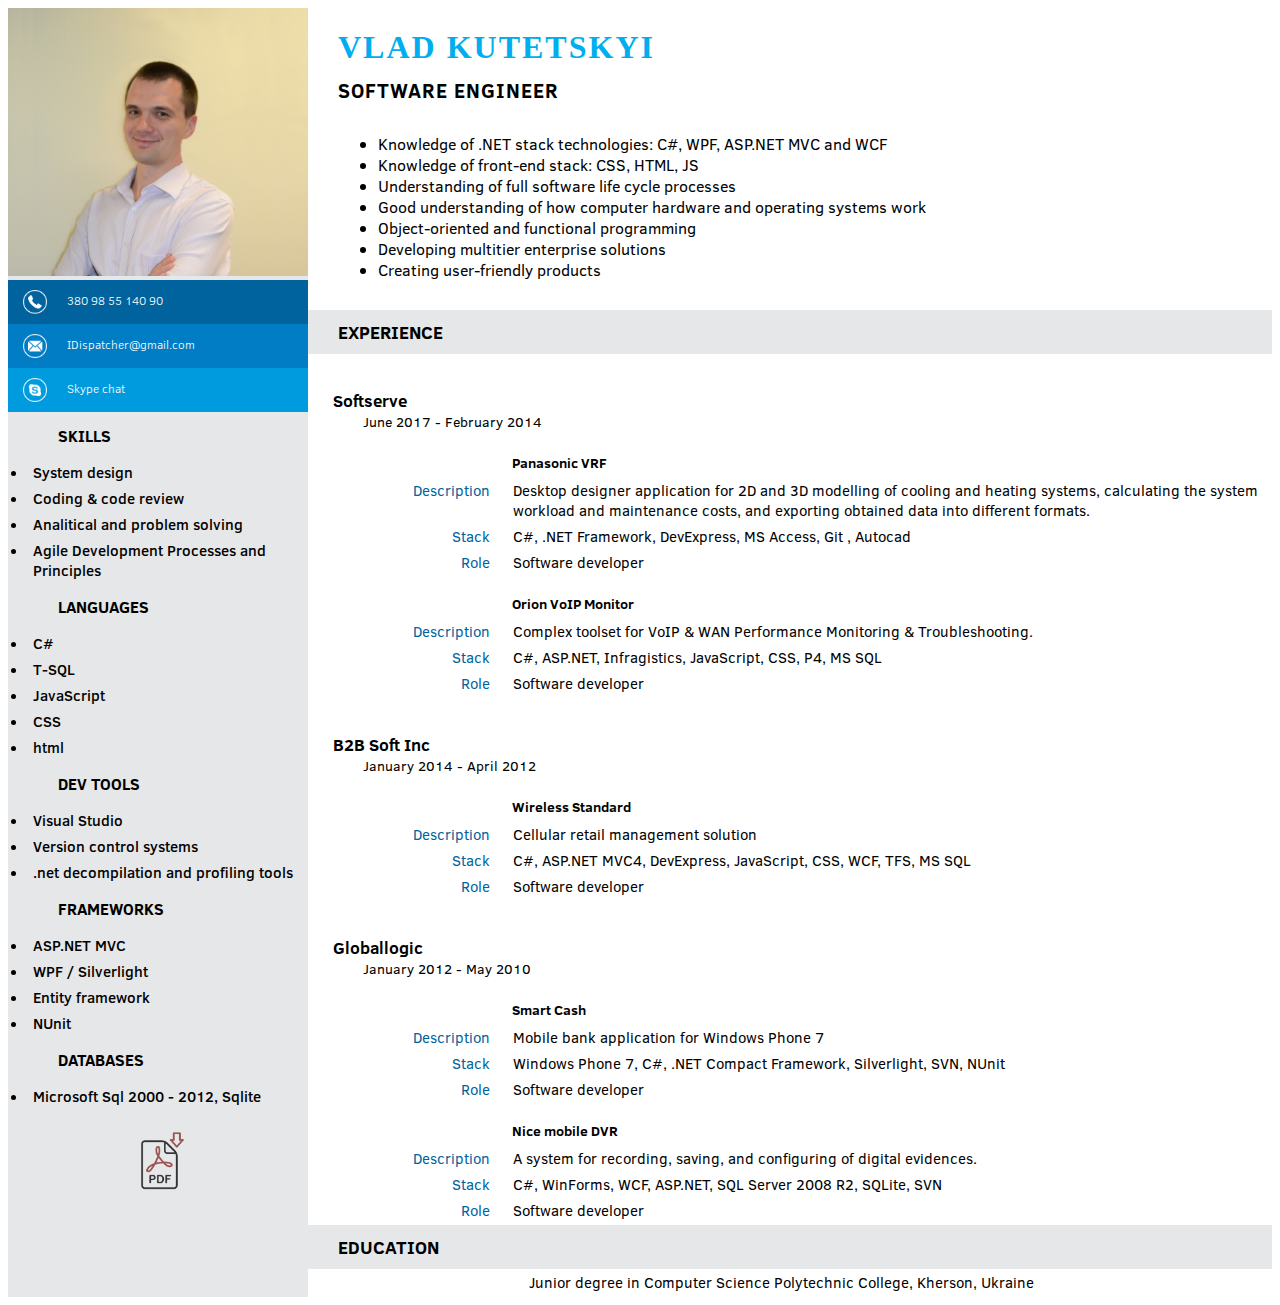
==== index.html @ edf0a824 "time range added for projects." ====
<!DOCTYPE html>

<html>

<head>
	<link rel="stylesheet" href="styles.css" />
	<link rel="stylesheet" type="text/css" media="screen" href="clear-sans.css">
</head>

<body>
	<aside class="side">
		<img src="CV Photo2.png" class="photo">

		<div class="phone">
			<a href="tel:+380985514090">
				<img class="icon" src="Phone Shape.png" />380 98 55 140 90</a>
		</div>
		<div class="mail">
			<a href="mailto:IDispatcher@gmail.com">
				<img class="icon" src="Mail Shape.png" />IDispatcher@gmail.com</a>
		</div>

		<div class="skype">
			<a href="skype:IDispatcher?chat">
				<img class="icon" src="Skype Shape.png" />Skype chat</a>
		</div>
		<div class="skills">
			<h2>Skills</h2>
			<ul>
				<li>System design</li>
				<li>Coding & code review</li>
				<li>Analitical and problem solving</li>
				<li>Agile Development Processes and Principles</li>
			</ul>
			<h2>Languages</h2>
			<ul>
				<li>C#</li>
				<li>T-SQL</li>
				<li>JavaScript</li>
				<li>CSS</li>
				<li>html</li>
			</ul>
			<h2>Dev tools</h2>
			<ul>
				<li>Visual Studio</li>
				<li>Version control systems</li>
				<li>.net decompilation and profiling tools</li>
			</ul>
			<h2>Frameworks</h2>
			<ul>
				<li>ASP.NET MVC</li>
				<li>WPF / Silverlight</li>
				<li>Entity framework</li>
				<li>NUnit</li>
			</ul>
			<h2>Databases</h2>
			<ul>
				<li>Microsoft Sql 2000 - 2012, Sqlite</li>
			</ul>
		</div>
		<div>
			<a href="Vlad.Kutetskyi.CV.pdf" download>
				<img class="save-as-pdf" src="Pdf Shape.png" alt="Save as pdf" title="Save as pdf" />
			</a>
		</div>
	</aside>

	<main class="content">
		<h1>Vlad Kutetskyi</h1>
		<span class="title">Software engineer</span>
		<ul class="summary">
			<li>Knowledge of .NET stack technologies: C#, WPF, ASP.NET MVC and WCF</li>
			<li>Knowledge of front-end stack: CSS, HTML, JS</li>
			<li>Understanding of full software life cycle processes</li>
			<li>Good understanding of how computer hardware and operating systems work</li>
			<li>Object-oriented and functional programming</li>
			<li>Developing multitier enterprise solutions</li>
			<li>Creating user-friendly products</li>
		</ul>
		<div class="divider">
			<strong>experience</strong>
		</div>
		<div class="experience">
			<span class="company">Softserve</span>
			<span class="date">June 2017 - February 2014</span>

			<table class="exp-item">
				<tr>
					<td></td>
					<td class="project-name">Panasonic VRF</td>
				</tr>
				<tr>
					<td class="key">Description</td>
					<td class="value">Desktop designer application for 2D and 3D modelling of cooling and heating systems, calculating the system workload
						and maintenance costs, and exporting obtained data into different formats.</td>
				</tr>
				<tr>
					<td class="key">Stack</td>
					<td class="value">C#, .NET Framework, DevExpress, MS Access, Git , Autocad</td>
				</tr>
				<tr>
					<td class="key">Role</td>
					<td class="value">Software developer</td>
				</tr>
			</table>

			<table class="exp-item">
				<tr>
					<td></td>
					<td class="project-name">Orion VoIP Monitor</td>
				</tr>
				<tr>
					<td class="key">Description</td>
					<td class="value">Complex toolset for VoIP & WAN Performance Monitoring & Troubleshooting.</td>
				</tr>
				<tr>
					<td class="key">Stack</td>
					<td class="value">C#, ASP.NET, Infragistics, JavaScript, CSS, P4, MS SQL</td>
				</tr>
				<tr>
					<td class="key">Role</td>
					<td class="value">Software developer</td>
				</tr>
			</table>

			<!--====================================================================-->
			<span class="company">B2B Soft Inc</span>
			<span class="date">January 2014 - April 2012</span>
			<table class="exp-item">
				<tr>
					<td></td>
					<td class="project-name">Wireless Standard</td>
				</tr>
				<tr>
					<td class="key">Description</td>
					<td class="value">Cellular retail management solution</td>
				</tr>
				<tr>
					<td class="key">Stack</td>
					<td class="value">C#, ASP.NET MVC4, DevExpress, JavaScript, CSS, WCF, TFS, MS SQL</td>
				</tr>
				<tr>
					<td class="key">Role</td>
					<td class="value">Software developer</td>
				</tr>
			</table>

			<!--====================================================================-->
			<span class="company">Globallogic</span>
			<span class="date">January 2012 - May 2010</span>
			<table class="exp-item">
				<tr>
					<td></td>
					<td class="project-name">Smart Cash</td>
				</tr>
				<tr>
					<td class="key">Description</td>
					<td class="value">Mobile bank application for Windows Phone 7</td>
				</tr>
				<tr>
					<td class="key">Stack</td>
					<td class="value">Windows Phone 7, C#, .NET Compact Framework, Silverlight, SVN, NUnit</td>
				</tr>
				<tr>
					<td class="key">Role</td>
					<td class="value">Software developer</td>
				</tr>
			</table>

			<table class="exp-item">
				<tr>
					<td></td>
					<td class="project-name">Nice mobile DVR</td>
				</tr>
				<tr>
					<td class="key">Description</td>
					<td class="value">A system for recording, saving, and configuring of digital evidences.</td>
				</tr>
				<tr>
					<td class="key">Stack</td>
					<td class="value">C#, WinForms, WCF, ASP.NET, SQL Server 2008 R2, SQLite, SVN</td>
				</tr>
				<tr>
					<td class="key">Role</td>
					<td class="value">Software developer</td>
				</tr>
			</table>
		</div>

		<div class="divider">
			<strong>education</strong>
		</div>
		<div class="education">
			<table class="exp-item">
				<tr>
					<td class="key"></td>
					<td class="value">Junior degree in Computer Science Polytechnic College, Kherson, Ukraine</td>
				</tr>
			</table>
		</div>
	</main>
</body>

</html>
---- styles.css ----
body {
	display: flex;
	max-width: 1420px;
}

.side,
.content {
	font-family: 'Clear Sans', 'Roboto', Verdana, sans-serif;
}

.side {
	width: 32%;
	min-width: 220px;
	max-width: 300px;
	background-color: #e6e7e8;
}

.content {
	width: 100%;
}

.content>* {
	margin-left: 30px;
}

.summary {
	margin-top: 30px;
	margin-bottom: 30px;
}

.photo {
	width: 100%;
}

.icon {
	height: 2em;
	vertical-align: middle;
	padding: 5px 20px 5px 15px;
}

.phone {
	background-color: #00639e;
}

.mail {
	background-color: #007dc5;
}

.skype {
	background-color: #009bdf;
}

.save-as-pdf {
	width: 25%;
	margin-top: 20px;
	display: block;
	margin-left: auto;
	margin-right: auto;
	filter: grayscale(.6);
}

.save-as-pdf:hover {
	filter: grayscale(0);
	width: 27%;
	cursor: pointer;
}

.side a {
	text-decoration: none;
	font-size: 12px;
	color: inherit;
}

.phone,
.mail,
.skype,
.getPdf {
	padding: 5px 0;
	color: white;
	font-weight: 300;
}

.reference {
	margin-left: 25px;
	padding-bottom: 10px;
}

h1 {
	color: #00aeef;
	font-weight: bold;
	letter-spacing: 2px;
	margin-bottom: 10px;
	text-transform: uppercase;
	font-family: 'Century gothic';
}

h2 {
	padding-left: 50px;
	font-size: 16px;
	font-weight: bold;
	text-transform: uppercase;
}

.title {
	font-size: 20px;
	font-weight: 600;
	letter-spacing: 1px;
	text-transform: uppercase;
}

.skills ul {
	padding-left: 20px;
}

.skills li {
	font-size: 15px;
	font-weight: 500;
	padding-left: 5px;
	margin-top: 6px;
	margin-bottom: 6px;
}

.divider {
	min-width: 100%;
	margin-left: auto;
	margin-right: auto;
	text-transform: uppercase;
	background-color: #e6e7e8;
	padding-top: 10px;
	padding-bottom: 10px;
}

.divider>strong {
	font-size: 18px;
	padding-left: 30px;
}

.experience {
	margin-left: 10px;
}

.exp-item {
	width: 100%;
	font-size: 15px;
}

.key {
	width: 20%;
	color: #00639e;
	text-align: right;
	vertical-align: top;
	padding-right: 20px;
}

.value {
	text-align: left;
	padding-bottom: 3px;
}

.company {
	display: block;
	font-size: 17px;
	font-weight: bold;
	padding: 35px 0 0 15px;
}

.date {
	display: block;
	font-size: 14px;
	padding-left: 45px;
	padding-bottom: 5px;
}

.project-name {
	font-weight: 600;
	font-size: 14px;
	padding: 15px 0 5px 0;
}
---- clear-sans.css ----
@font-face{font-family:"Clear Sans";font-style:normal;font-weight:100;src:local("ClearSans-Thin"),local("Clear Sans Thin"),url("../fonts/EOT/ClearSans-Thin.eot"),url("../fonts/EOT/ClearSans-Thin.eot?#iefix") format("embedded-opentype"),url("../fonts/woff2-convert/ClearSans-Thin.woff2") format("woff2"),url("../fonts/WOFF/ClearSans-Thin.woff") format("woff"),url("../fonts/TTF/ClearSans-Thin.ttf") format("truetype"),url("../fonts/SVG/ClearSans-Thin.svg") format("svg")}@font-face{font-family:"Clear Sans";font-style:normal;font-weight:300;src:local("ClearSans-Light"),local("Clear Sans Light"),url("../fonts/EOT/ClearSans-Light.eot"),url("../fonts/EOT/ClearSans-Light.eot?#iefix") format("embedded-opentype"),url("../fonts/woff2-convert/ClearSans-Light.woff2") format("woff2"),url("../fonts/WOFF/ClearSans-Light.woff") format("woff"),url("../fonts/TTF/ClearSans-Light.ttf") format("truetype"),url("../fonts/SVG/ClearSans-Light.svg") format("svg")}@font-face{font-family:"Clear Sans";font-style:normal;font-weight:400;src:local("ClearSans"),local("Clear Sans"),url("../fonts/EOT/ClearSans-Regular.eot"),url("../fonts/EOT/ClearSans-Regular.eot?#iefix") format("embedded-opentype"),url("../fonts/woff2-convert/ClearSans-Regular.woff2") format("woff2"),url("../fonts/WOFF/ClearSans-Regular.woff") format("woff"),url("../fonts/TTF/ClearSans-Regular.ttf") format("truetype"),url("../fonts/SVG/ClearSans-Regular.svg") format("svg")}@font-face{font-family:"Clear Sans";font-style:italic;font-weight:400;src:local("ClearSans-Italic"),local("Clear Sans Italic"),url("../fonts/EOT/ClearSans-Italic.eot"),url("../fonts/EOT/ClearSans-Italic.eot?#iefix") format("embedded-opentype"),url("../fonts/woff2-convert/ClearSans-Italic.woff2") format("woff2"),url("../fonts/WOFF/ClearSans-Italic.woff") format("woff"),url("../fonts/TTF/ClearSans-Italic.ttf") format("truetype"),url("../fonts/SVG/ClearSans-Italic.svg") format("svg")}@font-face{font-family:"Clear Sans";font-style:normal;font-weight:500;src:local("ClearSans-Medium"),local("Clear Sans Medium"),url("../fonts/EOT/ClearSans-Medium.eot"),url("../fonts/EOT/ClearSans-Medium.eot?#iefix") format("embedded-opentype"),url("../fonts/woff2-convert/ClearSans-Medium.woff2") format("woff2"),url("../fonts/WOFF/ClearSans-Medium.woff") format("woff"),url("../fonts/TTF/ClearSans-Medium.ttf") format("truetype"),url("../fonts/SVG/ClearSans-Medium.svg") format("svg")}@font-face{font-family:"Clear Sans";font-style:italic;font-weight:500;src:local("ClearSans-MediumItalic"),local("Clear Sans Medium Italic"),url("../fonts/EOT/ClearSans-MediumItalic.eot"),url("../fonts/EOT/ClearSans-MediumItalic.eot?#iefix") format("embedded-opentype"),url("../fonts/woff2-convert/ClearSans-MediumItalic.woff2") format("woff2"),url("../fonts/WOFF/ClearSans-MediumItalic.woff") format("woff"),url("../fonts/TTF/ClearSans-MediumItalic.ttf") format("truetype"),url("../fonts/SVG/ClearSans-MediumItalic.svg") format("svg")}@font-face{font-family:"Clear Sans";font-style:normal;font-weight:700;src:local("ClearSans-Bold"),local("Clear Sans Bold"),url("../fonts/EOT/ClearSans-Bold.eot"),url("../fonts/EOT/ClearSans-Bold.eot?#iefix") format("embedded-opentype"),url("../fonts/woff2-convert/ClearSans-Bold.woff2") format("woff2"),url("../fonts/WOFF/ClearSans-Bold.woff") format("woff"),url("../fonts/TTF/ClearSans-Bold.ttf") format("truetype"),url("../fonts/SVG/ClearSans-Bold.svg") format("svg")}@font-face{font-family:"Clear Sans";font-style:italic;font-weight:700;src:local("ClearSans-BoldItalic"),local("Clear Sans Bold Italic"),url("../fonts/EOT/ClearSans-BoldItalic.eot"),url("../fonts/EOT/ClearSans-BoldItalic.eot?#iefix") format("embedded-opentype"),url("../fonts/woff2-convert/ClearSans-BoldItalic.woff2") format("woff2"),url("../fonts/WOFF/ClearSans-BoldItalic.woff") format("woff"),url("../fonts/TTF/ClearSans-BoldItalic.ttf") format("truetype"),url("../fonts/SVG/ClearSans-BoldItalic.svg") format("svg")}
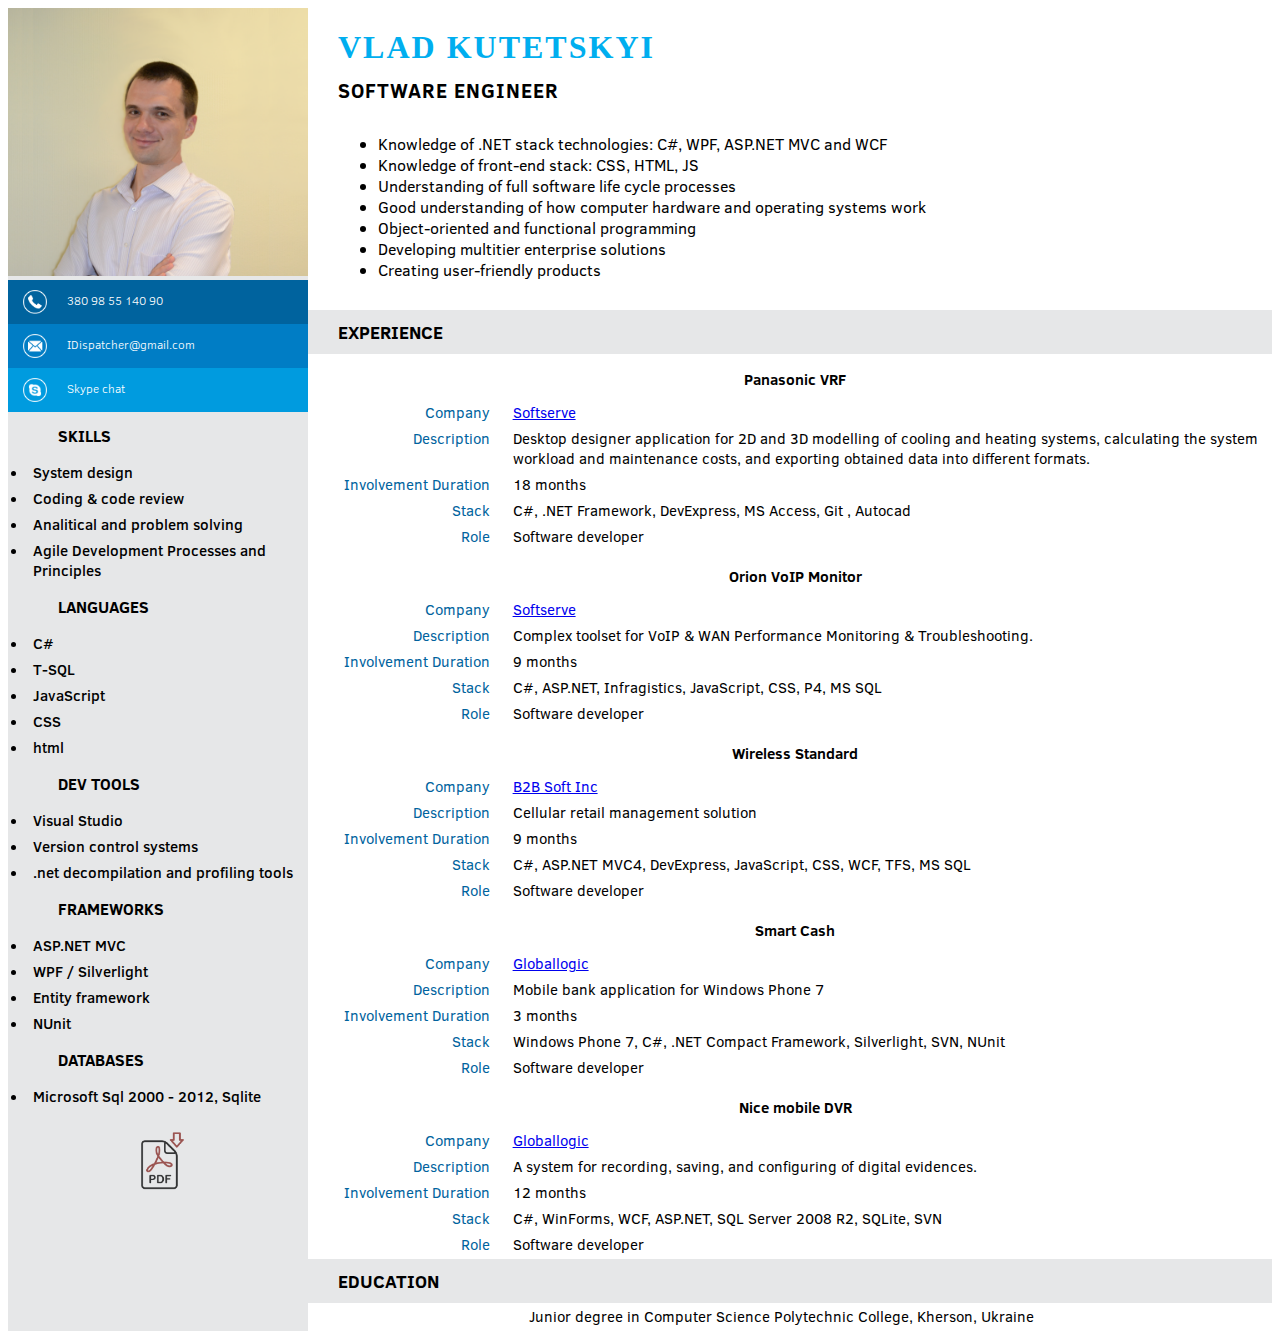
==== commit e0a71464: "Revert "time range added for projects."" ====
--- a/index.html
+++ b/index.html
@@ -57,6 +57,13 @@
 			<ul>
 				<li>Microsoft Sql 2000 - 2012, Sqlite</li>
 			</ul>
+			<!-- <h2>Reference</h2>
+			<div class="reference">
+				<b>Valentyn Burenkov</b>
+			</div>
+			<div class="reference">phone: +380 97 212 6724</div>
+			<div class="reference">mail: --- </b>
+			</div> -->
 		</div>
 		<div>
 			<a href="Vlad.Kutetskyi.CV.pdf" download>
@@ -81,13 +88,11 @@
 			<strong>experience</strong>
 		</div>
 		<div class="experience">
-			<span class="company">Softserve</span>
-			<span class="date">June 2017 - February 2014</span>
-
-			<table class="exp-item">
-				<tr>
-					<td></td>
-					<td class="project-name">Panasonic VRF</td>
+			<table class="exp-item">
+				<caption>Panasonic VRF</caption>
+				<tr>
+					<td class="key">Company</td>
+					<td class="value"><a href="https://www.softserveinc.com/en-us/">Softserve</a></td>
 				</tr>
 				<tr>
 					<td class="key">Description</td>
@@ -95,6 +100,10 @@
 						and maintenance costs, and exporting obtained data into different formats.</td>
 				</tr>
 				<tr>
+					<td class="key">Involvement Duration</td>
+					<td class="value">18 months</td>
+				</tr>
+				<tr>
 					<td class="key">Stack</td>
 					<td class="value">C#, .NET Framework, DevExpress, MS Access, Git , Autocad</td>
 				</tr>
@@ -105,15 +114,20 @@
 			</table>
 
 			<table class="exp-item">
-				<tr>
-					<td></td>
-					<td class="project-name">Orion VoIP Monitor</td>
+				<caption>Orion VoIP Monitor</caption>
+				<tr>
+					<td class="key">Company</td>
+					<td class="value"><a href="https://www.softserveinc.com/en-us/">Softserve</a></td>
 				</tr>
 				<tr>
 					<td class="key">Description</td>
 					<td class="value">Complex toolset for VoIP & WAN Performance Monitoring & Troubleshooting.</td>
 				</tr>
 				<tr>
+					<td class="key">Involvement Duration</td>
+					<td class="value">9 months</td>
+				</tr>
+				<tr>
 					<td class="key">Stack</td>
 					<td class="value">C#, ASP.NET, Infragistics, JavaScript, CSS, P4, MS SQL</td>
 				</tr>
@@ -124,18 +138,22 @@
 			</table>
 
 			<!--====================================================================-->
-			<span class="company">B2B Soft Inc</span>
-			<span class="date">January 2014 - April 2012</span>
-			<table class="exp-item">
-				<tr>
-					<td></td>
-					<td class="project-name">Wireless Standard</td>
+
+			<table class="exp-item">
+				<caption>Wireless Standard</caption>
+				<tr>
+					<td class="key">Company</td>
+					<td class="value"><a href="https://b2bsoft.com/">B2B Soft Inc</a></td>
 				</tr>
 				<tr>
 					<td class="key">Description</td>
 					<td class="value">Cellular retail management solution</td>
 				</tr>
 				<tr>
+					<td class="key">Involvement Duration</td>
+					<td class="value">9 months</td>
+				</tr>
+				<tr>
 					<td class="key">Stack</td>
 					<td class="value">C#, ASP.NET MVC4, DevExpress, JavaScript, CSS, WCF, TFS, MS SQL</td>
 				</tr>
@@ -146,18 +164,22 @@
 			</table>
 
 			<!--====================================================================-->
-			<span class="company">Globallogic</span>
-			<span class="date">January 2012 - May 2010</span>
-			<table class="exp-item">
-				<tr>
-					<td></td>
-					<td class="project-name">Smart Cash</td>
+
+			<table class="exp-item">
+				<caption>Smart Cash</caption>
+				<tr>
+					<td class="key">Company</td>
+					<td class="value"><a href="https://www.globallogic.com/">Globallogic</a></td>
 				</tr>
 				<tr>
 					<td class="key">Description</td>
 					<td class="value">Mobile bank application for Windows Phone 7</td>
 				</tr>
 				<tr>
+					<td class="key">Involvement Duration</td>
+					<td class="value">3 months</td>
+				</tr>
+				<tr>
 					<td class="key">Stack</td>
 					<td class="value">Windows Phone 7, C#, .NET Compact Framework, Silverlight, SVN, NUnit</td>
 				</tr>
@@ -168,13 +190,18 @@
 			</table>
 
 			<table class="exp-item">
-				<tr>
-					<td></td>
-					<td class="project-name">Nice mobile DVR</td>
+				<caption>Nice mobile DVR</caption>
+				<tr>
+					<td class="key">Company</td>
+					<td class="value"><a href="https://www.globallogic.com/">Globallogic</a></td>
 				</tr>
 				<tr>
 					<td class="key">Description</td>
 					<td class="value">A system for recording, saving, and configuring of digital evidences.</td>
+				</tr>
+				<tr>
+					<td class="key">Involvement Duration</td>
+					<td class="value">12 months</td>
 				</tr>
 				<tr>
 					<td class="key">Stack</td>
--- a/styles.css
+++ b/styles.css
@@ -1,3 +1,6 @@
+/* @import url('https://fonts.googleapis.com/css?family=Open+Sans:300,400,500,600'); */
+/* @import url('https://fonts.googleapis.com/css?family=Clear+Sans:300,400,500,600'); */
+
 body {
 	display: flex;
 	max-width: 1420px;
@@ -5,6 +8,7 @@
 
 .side,
 .content {
+	/* font-family: 'Open Sans', 'Roboto', Verdana, sans-serif; */
 	font-family: 'Clear Sans', 'Roboto', Verdana, sans-serif;
 }
 
@@ -19,7 +23,7 @@
 	width: 100%;
 }
 
-.content>* {
+.content > * {
 	margin-left: 30px;
 }
 
@@ -54,14 +58,13 @@
 	width: 25%;
 	margin-top: 20px;
 	display: block;
-	margin-left: auto;
+    margin-left: auto;
 	margin-right: auto;
 	filter: grayscale(.6);
 }
-
-.save-as-pdf:hover {
+.save-as-pdf:hover{
 	filter: grayscale(0);
-	width: 27%;
+	width:27%;
 	cursor: pointer;
 }
 
@@ -98,6 +101,7 @@
 	padding-left: 50px;
 	font-size: 16px;
 	font-weight: bold;
+	/* font-family: 'Century gothic'; */
 	text-transform: uppercase;
 }
 
@@ -130,17 +134,23 @@
 	padding-bottom: 10px;
 }
 
-.divider>strong {
+.divider > strong {
 	font-size: 18px;
 	padding-left: 30px;
 }
 
 .experience {
-	margin-left: 10px;
-}
+	margin-left: 10px;}
 
 .exp-item {
 	width: 100%;
+	font-size: 15px;
+}
+
+caption {
+	text-align: center;
+	margin: 15px 0 10px 0;
+	font-weight: 600;
 	font-size: 15px;
 }
 
@@ -155,24 +165,4 @@
 .value {
 	text-align: left;
 	padding-bottom: 3px;
-}
-
-.company {
-	display: block;
-	font-size: 17px;
-	font-weight: bold;
-	padding: 35px 0 0 15px;
-}
-
-.date {
-	display: block;
-	font-size: 14px;
-	padding-left: 45px;
-	padding-bottom: 5px;
-}
-
-.project-name {
-	font-weight: 600;
-	font-size: 14px;
-	padding: 15px 0 5px 0;
 }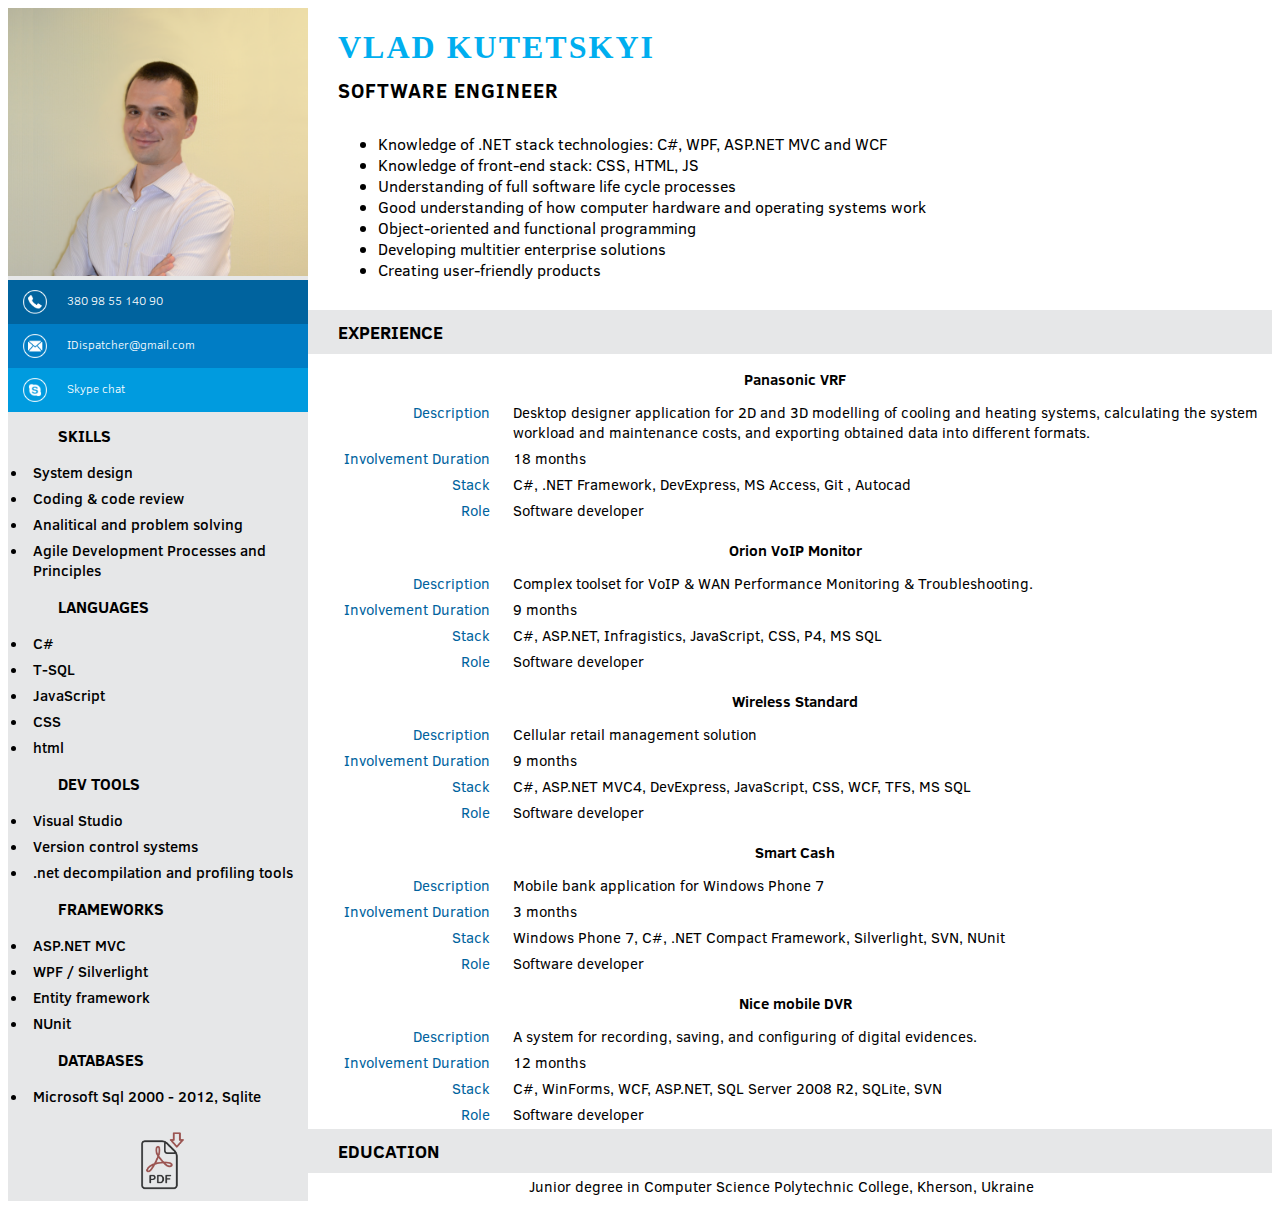
==== commit 6c715219: "Revert "companies added"" ====
--- a/index.html
+++ b/index.html
@@ -91,10 +91,6 @@
 			<table class="exp-item">
 				<caption>Panasonic VRF</caption>
 				<tr>
-					<td class="key">Company</td>
-					<td class="value"><a href="https://www.softserveinc.com/en-us/">Softserve</a></td>
-				</tr>
-				<tr>
 					<td class="key">Description</td>
 					<td class="value">Desktop designer application for 2D and 3D modelling of cooling and heating systems, calculating the system workload
 						and maintenance costs, and exporting obtained data into different formats.</td>
@@ -116,10 +112,6 @@
 			<table class="exp-item">
 				<caption>Orion VoIP Monitor</caption>
 				<tr>
-					<td class="key">Company</td>
-					<td class="value"><a href="https://www.softserveinc.com/en-us/">Softserve</a></td>
-				</tr>
-				<tr>
 					<td class="key">Description</td>
 					<td class="value">Complex toolset for VoIP & WAN Performance Monitoring & Troubleshooting.</td>
 				</tr>
@@ -142,10 +134,6 @@
 			<table class="exp-item">
 				<caption>Wireless Standard</caption>
 				<tr>
-					<td class="key">Company</td>
-					<td class="value"><a href="https://b2bsoft.com/">B2B Soft Inc</a></td>
-				</tr>
-				<tr>
 					<td class="key">Description</td>
 					<td class="value">Cellular retail management solution</td>
 				</tr>
@@ -168,10 +156,6 @@
 			<table class="exp-item">
 				<caption>Smart Cash</caption>
 				<tr>
-					<td class="key">Company</td>
-					<td class="value"><a href="https://www.globallogic.com/">Globallogic</a></td>
-				</tr>
-				<tr>
 					<td class="key">Description</td>
 					<td class="value">Mobile bank application for Windows Phone 7</td>
 				</tr>
@@ -191,10 +175,6 @@
 
 			<table class="exp-item">
 				<caption>Nice mobile DVR</caption>
-				<tr>
-					<td class="key">Company</td>
-					<td class="value"><a href="https://www.globallogic.com/">Globallogic</a></td>
-				</tr>
 				<tr>
 					<td class="key">Description</td>
 					<td class="value">A system for recording, saving, and configuring of digital evidences.</td>
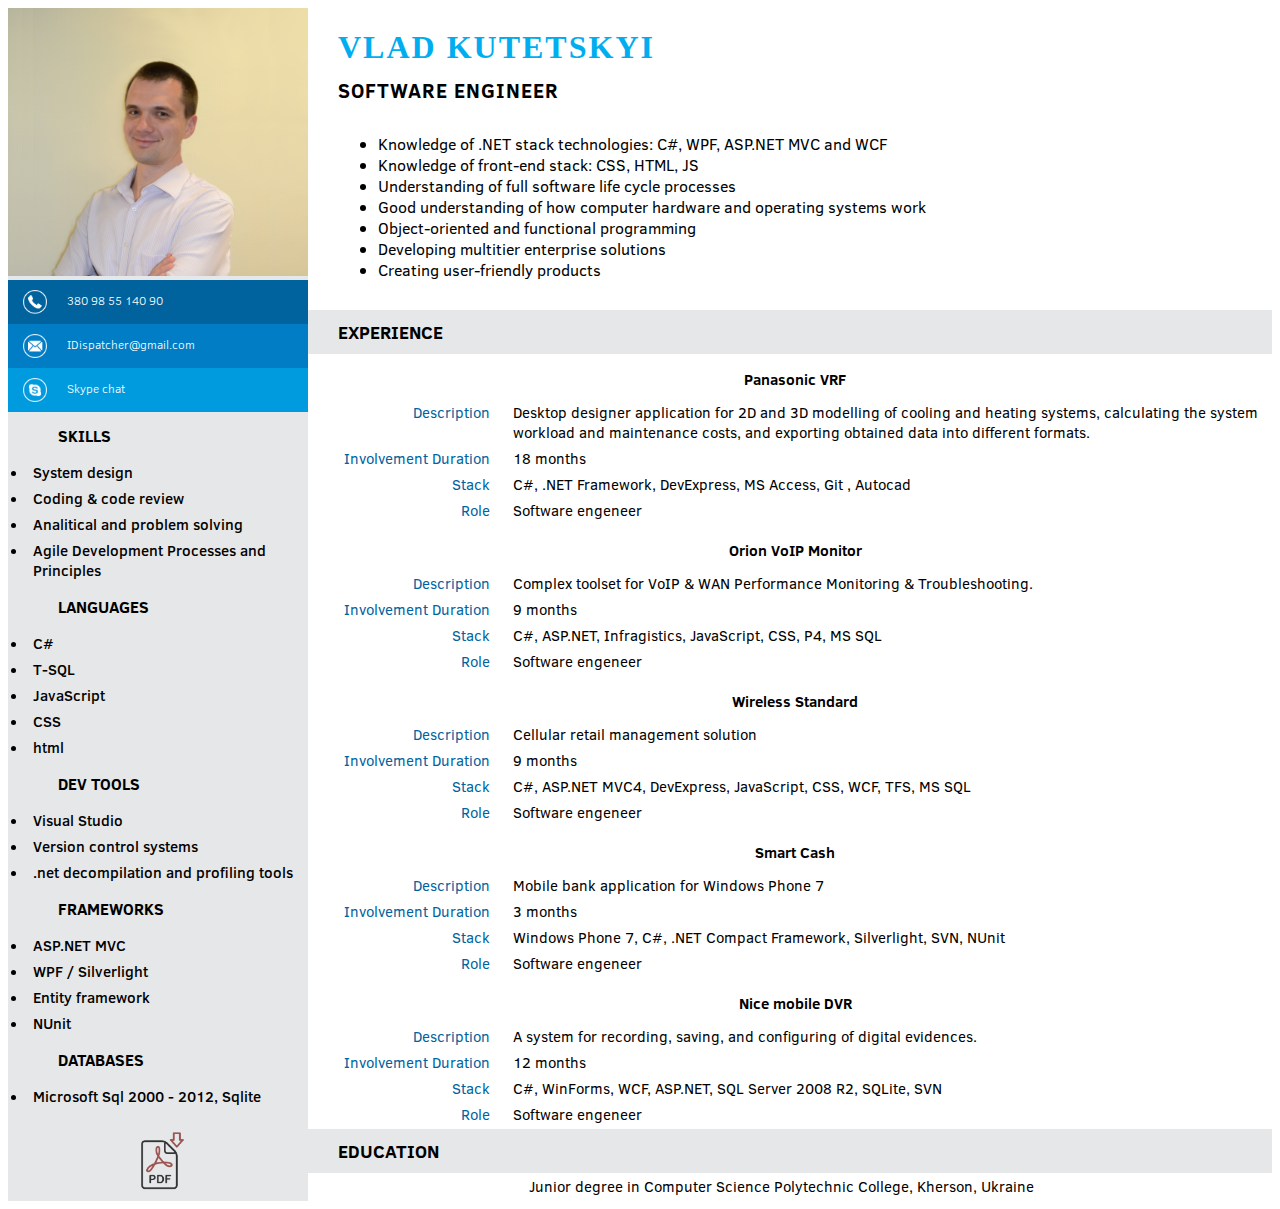
==== commit d358f4fa: "title changed" ====
--- a/index.html
+++ b/index.html
@@ -105,7 +105,7 @@
 				</tr>
 				<tr>
 					<td class="key">Role</td>
-					<td class="value">Software developer</td>
+					<td class="value">Software engeneer</td>
 				</tr>
 			</table>
 
@@ -125,7 +125,7 @@
 				</tr>
 				<tr>
 					<td class="key">Role</td>
-					<td class="value">Software developer</td>
+					<td class="value">Software engeneer</td>
 				</tr>
 			</table>
 
@@ -147,7 +147,7 @@
 				</tr>
 				<tr>
 					<td class="key">Role</td>
-					<td class="value">Software developer</td>
+					<td class="value">Software engeneer</td>
 				</tr>
 			</table>
 
@@ -169,7 +169,7 @@
 				</tr>
 				<tr>
 					<td class="key">Role</td>
-					<td class="value">Software developer</td>
+					<td class="value">Software engeneer</td>
 				</tr>
 			</table>
 
@@ -189,7 +189,7 @@
 				</tr>
 				<tr>
 					<td class="key">Role</td>
-					<td class="value">Software developer</td>
+					<td class="value">Software engeneer</td>
 				</tr>
 			</table>
 		</div>
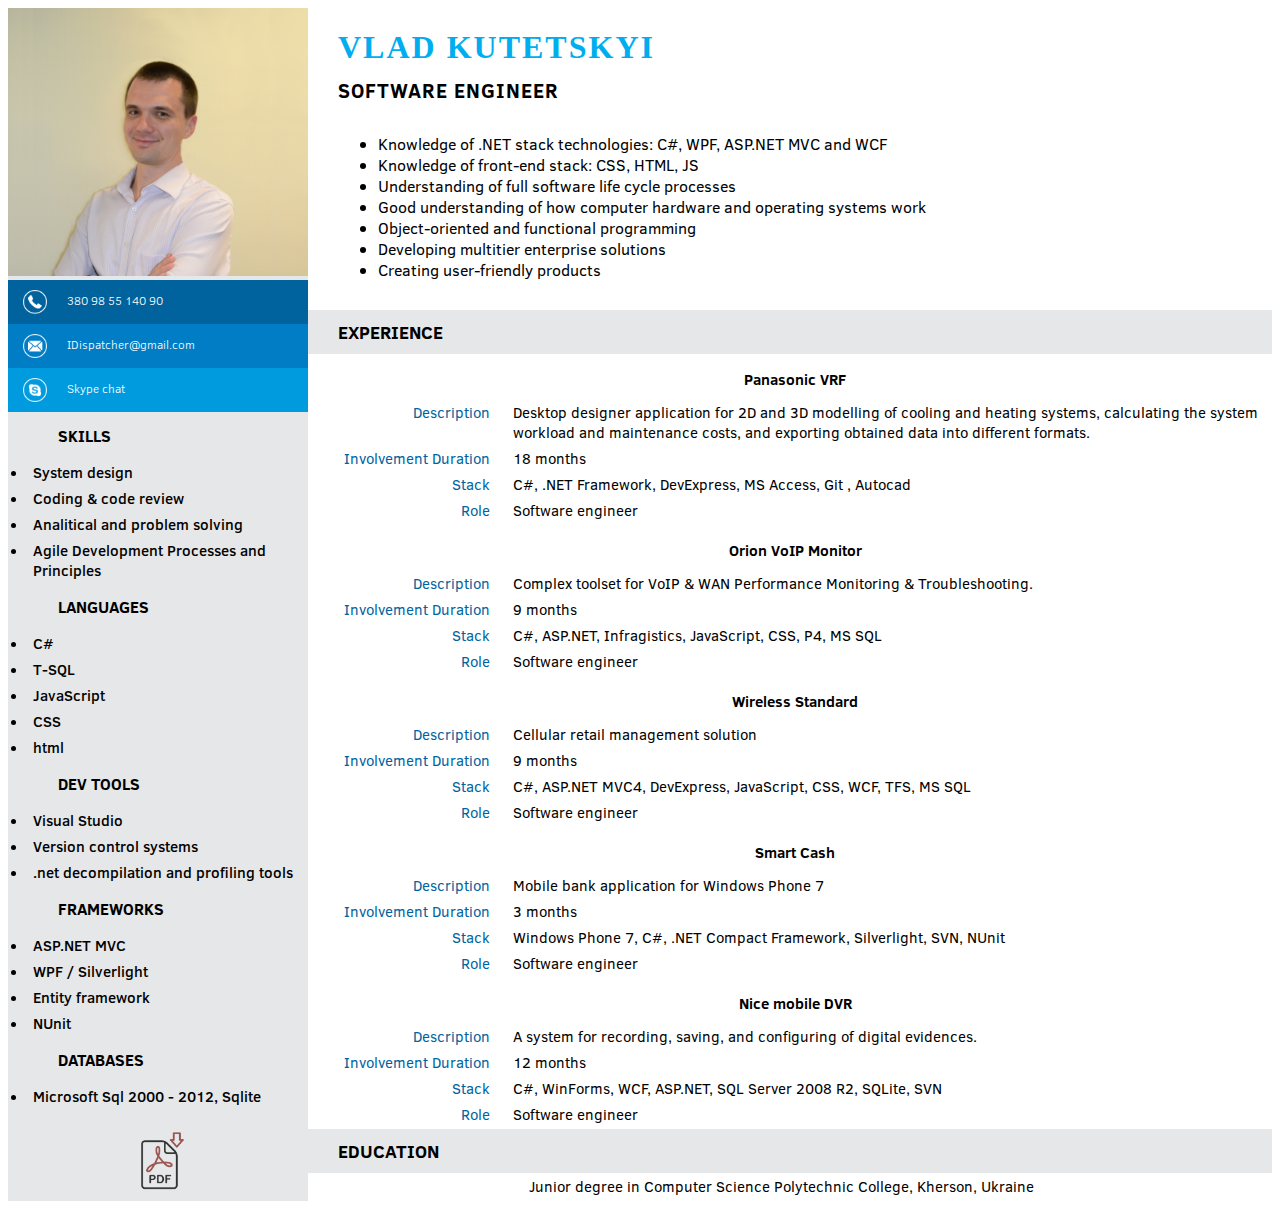
==== commit 6b3cfc41: "mistyping corrected." ====
--- a/index.html
+++ b/index.html
@@ -105,7 +105,7 @@
 				</tr>
 				<tr>
 					<td class="key">Role</td>
-					<td class="value">Software engeneer</td>
+					<td class="value">Software engineer</td>
 				</tr>
 			</table>
 
@@ -125,7 +125,7 @@
 				</tr>
 				<tr>
 					<td class="key">Role</td>
-					<td class="value">Software engeneer</td>
+					<td class="value">Software engineer</td>
 				</tr>
 			</table>
 
@@ -147,7 +147,7 @@
 				</tr>
 				<tr>
 					<td class="key">Role</td>
-					<td class="value">Software engeneer</td>
+					<td class="value">Software engineer</td>
 				</tr>
 			</table>
 
@@ -169,7 +169,7 @@
 				</tr>
 				<tr>
 					<td class="key">Role</td>
-					<td class="value">Software engeneer</td>
+					<td class="value">Software engineer</td>
 				</tr>
 			</table>
 
@@ -189,7 +189,7 @@
 				</tr>
 				<tr>
 					<td class="key">Role</td>
-					<td class="value">Software engeneer</td>
+					<td class="value">Software engineer</td>
 				</tr>
 			</table>
 		</div>
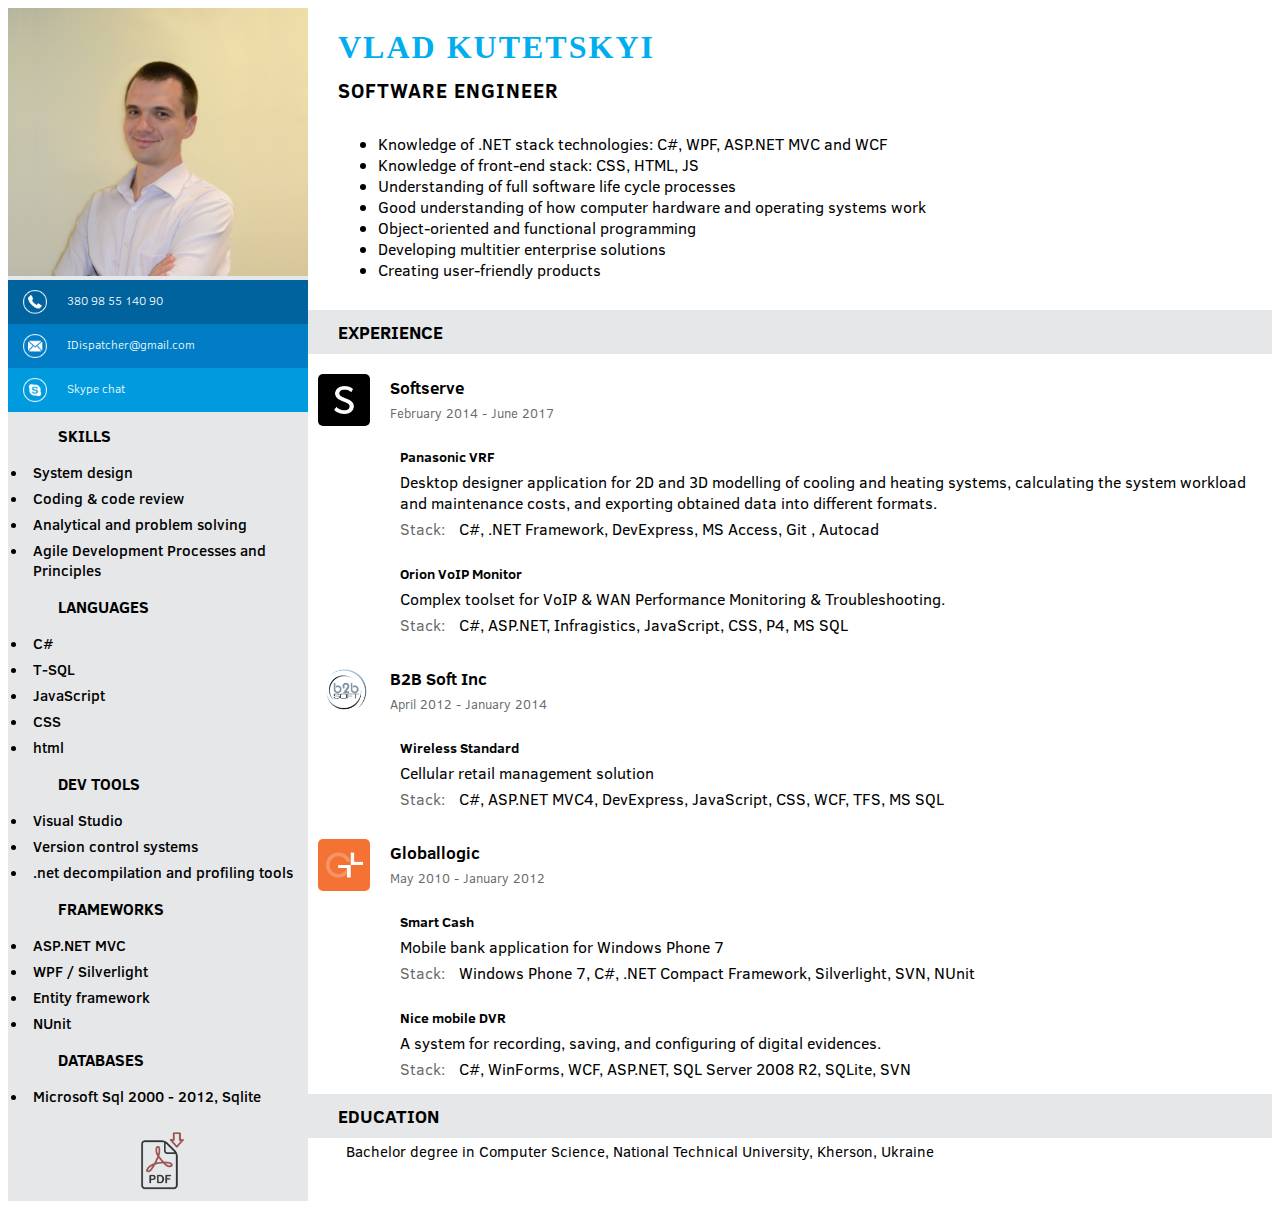
==== commit f48bbbe1: "CV reworked, added companies and time ranges." ====
--- a/index.html
+++ b/index.html
@@ -1,211 +1,198 @@
 <!DOCTYPE html>
 
 <html>
+  <head>
+    <link rel="stylesheet" href="styles.css" />
+    <link
+      rel="stylesheet"
+      type="text/css"
+      media="screen"
+      href="clear-sans.css"
+    />
+  </head>
 
-<head>
-	<link rel="stylesheet" href="styles.css" />
-	<link rel="stylesheet" type="text/css" media="screen" href="clear-sans.css">
-</head>
+  <body>
+    <aside class="side">
+      <img src="CV Photo2.png" class="photo" />
 
-<body>
-	<aside class="side">
-		<img src="CV Photo2.png" class="photo">
+      <div class="phone">
+        <a href="tel:+380985514090">
+          <img class="icon" src="Phone Shape.png" />380 98 55 140 90</a
+        >
+      </div>
+      <div class="mail">
+        <a href="mailto:IDispatcher@gmail.com">
+          <img class="icon" src="Mail Shape.png" />IDispatcher@gmail.com</a
+        >
+      </div>
 
-		<div class="phone">
-			<a href="tel:+380985514090">
-				<img class="icon" src="Phone Shape.png" />380 98 55 140 90</a>
-		</div>
-		<div class="mail">
-			<a href="mailto:IDispatcher@gmail.com">
-				<img class="icon" src="Mail Shape.png" />IDispatcher@gmail.com</a>
-		</div>
+      <div class="skype">
+        <a href="skype:IDispatcher?chat">
+          <img class="icon" src="Skype Shape.png" />Skype chat</a
+        >
+      </div>
+      <div class="skills">
+        <h2>Skills</h2>
+        <ul>
+          <li>System design</li>
+          <li>Coding & code review</li>
+          <li>Analytical and problem solving</li>
+          <li>Agile Development Processes and Principles</li>
+        </ul>
+        <h2>Languages</h2>
+        <ul>
+          <li>C#</li>
+          <li>T-SQL</li>
+          <li>JavaScript</li>
+          <li>CSS</li>
+          <li>html</li>
+        </ul>
+        <h2>Dev tools</h2>
+        <ul>
+          <li>Visual Studio</li>
+          <li>Version control systems</li>
+          <li>.net decompilation and profiling tools</li>
+        </ul>
+        <h2>Frameworks</h2>
+        <ul>
+          <li>ASP.NET MVC</li>
+          <li>WPF / Silverlight</li>
+          <li>Entity framework</li>
+          <li>NUnit</li>
+        </ul>
+        <h2>Databases</h2>
+        <ul>
+          <li>Microsoft Sql 2000 - 2012, Sqlite</li>
+        </ul>
+      </div>
+      <div>
+        <a href="Vlad.Kutetskyi.CV.pdf" download>
+          <img
+            class="save-as-pdf"
+            src="Pdf Shape.png"
+            alt="Save as pdf"
+            title="Save as pdf"
+          />
+        </a>
+      </div>
+    </aside>
 
-		<div class="skype">
-			<a href="skype:IDispatcher?chat">
-				<img class="icon" src="Skype Shape.png" />Skype chat</a>
-		</div>
-		<div class="skills">
-			<h2>Skills</h2>
-			<ul>
-				<li>System design</li>
-				<li>Coding & code review</li>
-				<li>Analitical and problem solving</li>
-				<li>Agile Development Processes and Principles</li>
-			</ul>
-			<h2>Languages</h2>
-			<ul>
-				<li>C#</li>
-				<li>T-SQL</li>
-				<li>JavaScript</li>
-				<li>CSS</li>
-				<li>html</li>
-			</ul>
-			<h2>Dev tools</h2>
-			<ul>
-				<li>Visual Studio</li>
-				<li>Version control systems</li>
-				<li>.net decompilation and profiling tools</li>
-			</ul>
-			<h2>Frameworks</h2>
-			<ul>
-				<li>ASP.NET MVC</li>
-				<li>WPF / Silverlight</li>
-				<li>Entity framework</li>
-				<li>NUnit</li>
-			</ul>
-			<h2>Databases</h2>
-			<ul>
-				<li>Microsoft Sql 2000 - 2012, Sqlite</li>
-			</ul>
-			<!-- <h2>Reference</h2>
-			<div class="reference">
-				<b>Valentyn Burenkov</b>
+    <main class="content">
+      <h1>Vlad Kutetskyi</h1>
+      <span class="title">Software engineer</span>
+      <ul class="summary">
+        <li>
+          Knowledge of .NET stack technologies: C#, WPF, ASP.NET MVC and WCF
+        </li>
+        <li>Knowledge of front-end stack: CSS, HTML, JS</li>
+        <li>Understanding of full software life cycle processes</li>
+        <li>
+          Good understanding of how computer hardware and operating systems work
+        </li>
+        <li>Object-oriented and functional programming</li>
+        <li>Developing multitier enterprise solutions</li>
+        <li>Creating user-friendly products</li>
+      </ul>
+      <div class="divider">
+        <strong>experience</strong>
+      </div>
+      <div class="experience">
+        <div class="company">
+          <img class="company-logo" src="SoftServe.png" />
+          <div class="projects">
+            <span class="company-name">Softserve</span>
+            <span class="period">February 2014 - June 2017</span>
+
+            <div class="project-name">Panasonic VRF</div>
+            <div class="project-description">
+              Desktop designer application for 2D and 3D modelling of cooling
+              and heating systems, calculating the system workload and
+              maintenance costs, and exporting obtained data into different
+			  formats.
 			</div>
-			<div class="reference">phone: +380 97 212 6724</div>
-			<div class="reference">mail: --- </b>
-			</div> -->
-		</div>
-		<div>
-			<a href="Vlad.Kutetskyi.CV.pdf" download>
-				<img class="save-as-pdf" src="Pdf Shape.png" alt="Save as pdf" title="Save as pdf" />
-			</a>
-		</div>
-	</aside>
+			
+			<!-- девелопил аппликуху для дизайна климатических систем панасоник.
+		систему рассчета нагрузки
+		систему импорта -экспорта в кад
 
-	<main class="content">
-		<h1>Vlad Kutetskyi</h1>
-		<span class="title">Software engineer</span>
-		<ul class="summary">
-			<li>Knowledge of .NET stack technologies: C#, WPF, ASP.NET MVC and WCF</li>
-			<li>Knowledge of front-end stack: CSS, HTML, JS</li>
-			<li>Understanding of full software life cycle processes</li>
-			<li>Good understanding of how computer hardware and operating systems work</li>
-			<li>Object-oriented and functional programming</li>
-			<li>Developing multitier enterprise solutions</li>
-			<li>Creating user-friendly products</li>
-		</ul>
-		<div class="divider">
-			<strong>experience</strong>
-		</div>
-		<div class="experience">
-			<table class="exp-item">
-				<caption>Panasonic VRF</caption>
-				<tr>
-					<td class="key">Description</td>
-					<td class="value">Desktop designer application for 2D and 3D modelling of cooling and heating systems, calculating the system workload
-						and maintenance costs, and exporting obtained data into different formats.</td>
-				</tr>
-				<tr>
-					<td class="key">Involvement Duration</td>
-					<td class="value">18 months</td>
-				</tr>
-				<tr>
-					<td class="key">Stack</td>
-					<td class="value">C#, .NET Framework, DevExpress, MS Access, Git , Autocad</td>
-				</tr>
-				<tr>
-					<td class="key">Role</td>
-					<td class="value">Software engineer</td>
-				</tr>
-			</table>
 
-			<table class="exp-item">
-				<caption>Orion VoIP Monitor</caption>
-				<tr>
-					<td class="key">Description</td>
-					<td class="value">Complex toolset for VoIP & WAN Performance Monitoring & Troubleshooting.</td>
-				</tr>
-				<tr>
-					<td class="key">Involvement Duration</td>
-					<td class="value">9 months</td>
-				</tr>
-				<tr>
-					<td class="key">Stack</td>
-					<td class="value">C#, ASP.NET, Infragistics, JavaScript, CSS, P4, MS SQL</td>
-				</tr>
-				<tr>
-					<td class="key">Role</td>
-					<td class="value">Software engineer</td>
-				</tr>
-			</table>
+Developing application for  -->
+            <p>
+              <span class="stack">Stack: </span>C#, .NET Framework, DevExpress, MS
+              Access, Git , Autocad
+            </p>
 
-			<!--====================================================================-->
+            <div class="project-name">Orion VoIP Monitor</div>
+            <div class="project-description">
+              Complex toolset for VoIP & WAN Performance Monitoring &
+              Troubleshooting.
+            </div>
+            <p>
+              <span class="stack">Stack: </span> C#, ASP.NET, Infragistics,
+              JavaScript, CSS, P4, MS SQL
+            </p>
+          </div>
+        </div>
+        <!---------------------------------------------------------------------------------------------------->
+        <div class="company">
+          <img class="company-logo" src="b2bsoft.jpg" />
+          <div class="projects">
+            <span class="company-name">B2B Soft Inc</span>
+            <span class="period">April 2012 - January 2014</span>
 
-			<table class="exp-item">
-				<caption>Wireless Standard</caption>
-				<tr>
-					<td class="key">Description</td>
-					<td class="value">Cellular retail management solution</td>
-				</tr>
-				<tr>
-					<td class="key">Involvement Duration</td>
-					<td class="value">9 months</td>
-				</tr>
-				<tr>
-					<td class="key">Stack</td>
-					<td class="value">C#, ASP.NET MVC4, DevExpress, JavaScript, CSS, WCF, TFS, MS SQL</td>
-				</tr>
-				<tr>
-					<td class="key">Role</td>
-					<td class="value">Software engineer</td>
-				</tr>
-			</table>
+            <div class="project-name">Wireless Standard</div>
+            <div class="project-description">
+              Cellular retail management solution
+            </div>
+            <p>
+              <span class="stack">Stack: </span> C#, ASP.NET MVC4, DevExpress,
+              JavaScript, CSS, WCF, TFS, MS SQL
+            </p>
+          </div>
+        </div>
+        <!---------------------------------------------------------------------------------------------------->
+        <div class="company">
+          <img class="company-logo" src="globallogic.png" />
+          <div class="projects">
+            <span class="company-name">Globallogic</span>
+            <span class="period">May 2010 - January 2012</span>
 
-			<!--====================================================================-->
+            <div class="project-name">Smart Cash</div>
+            <div class="project-description">
+              Mobile bank application for Windows Phone 7
+            </div>
+            <p>
+              <span class="stack">Stack: </span>Windows Phone 7, C#, .NET Compact
+              Framework, Silverlight, SVN, NUnit
+            </p>
 
-			<table class="exp-item">
-				<caption>Smart Cash</caption>
-				<tr>
-					<td class="key">Description</td>
-					<td class="value">Mobile bank application for Windows Phone 7</td>
-				</tr>
-				<tr>
-					<td class="key">Involvement Duration</td>
-					<td class="value">3 months</td>
-				</tr>
-				<tr>
-					<td class="key">Stack</td>
-					<td class="value">Windows Phone 7, C#, .NET Compact Framework, Silverlight, SVN, NUnit</td>
-				</tr>
-				<tr>
-					<td class="key">Role</td>
-					<td class="value">Software engineer</td>
-				</tr>
-			</table>
+            <div class="project-name">Nice mobile DVR</div>
+            <div class="project-description">
+              A system for recording, saving, and configuring of digital
+              evidences.
+            </div>
+            <p>
+              <span class="stack">Stack: </span> C#, WinForms, WCF, ASP.NET, SQL
+              Server 2008 R2, SQLite, SVN
+            </p>
+          </div>
+        </div>
+      </div>
 
-			<table class="exp-item">
-				<caption>Nice mobile DVR</caption>
-				<tr>
-					<td class="key">Description</td>
-					<td class="value">A system for recording, saving, and configuring of digital evidences.</td>
-				</tr>
-				<tr>
-					<td class="key">Involvement Duration</td>
-					<td class="value">12 months</td>
-				</tr>
-				<tr>
-					<td class="key">Stack</td>
-					<td class="value">C#, WinForms, WCF, ASP.NET, SQL Server 2008 R2, SQLite, SVN</td>
-				</tr>
-				<tr>
-					<td class="key">Role</td>
-					<td class="value">Software engineer</td>
-				</tr>
-			</table>
-		</div>
-
-		<div class="divider">
-			<strong>education</strong>
-		</div>
-		<div class="education">
-			<table class="exp-item">
-				<tr>
-					<td class="key"></td>
-					<td class="value">Junior degree in Computer Science Polytechnic College, Kherson, Ukraine</td>
-				</tr>
-			</table>
-		</div>
-	</main>
-</body>
-
-</html>+      <div class="divider">
+        <strong>education</strong>
+      </div>
+      <div class="education">
+        <table class="exp-item">
+          <tr>
+            <td class="stack"></td>
+            <td class="value">
+              Bachelor degree in Computer Science, National Technical
+              University, Kherson, Ukraine
+            </td>
+          </tr>
+        </table>
+      </div>
+    </main>
+  </body>
+</html>
--- a/styles.css
+++ b/styles.css
@@ -1,168 +1,196 @@
-/* @import url('https://fonts.googleapis.com/css?family=Open+Sans:300,400,500,600'); */
-/* @import url('https://fonts.googleapis.com/css?family=Clear+Sans:300,400,500,600'); */
-
 body {
-	display: flex;
-	max-width: 1420px;
+  display: flex;
+  max-width: 1420px;
 }
 
 .side,
 .content {
-	/* font-family: 'Open Sans', 'Roboto', Verdana, sans-serif; */
-	font-family: 'Clear Sans', 'Roboto', Verdana, sans-serif;
+  font-family: "Clear Sans", "Roboto", Verdana, sans-serif;
 }
 
 .side {
-	width: 32%;
-	min-width: 220px;
-	max-width: 300px;
-	background-color: #e6e7e8;
+  width: 32%;
+  min-width: 220px;
+  max-width: 300px;
+  background-color: #e6e7e8;
 }
 
 .content {
-	width: 100%;
+  width: 100%;
 }
 
 .content > * {
-	margin-left: 30px;
+  margin-left: 30px;
 }
 
 .summary {
-	margin-top: 30px;
-	margin-bottom: 30px;
+  margin-top: 30px;
+  margin-bottom: 30px;
 }
 
 .photo {
-	width: 100%;
+  width: 100%;
 }
 
 .icon {
-	height: 2em;
-	vertical-align: middle;
-	padding: 5px 20px 5px 15px;
+  height: 2em;
+  vertical-align: middle;
+  padding: 5px 20px 5px 15px;
 }
 
 .phone {
-	background-color: #00639e;
+  background-color: #00639e;
 }
 
 .mail {
-	background-color: #007dc5;
+  background-color: #007dc5;
 }
 
 .skype {
-	background-color: #009bdf;
+  background-color: #009bdf;
 }
 
 .save-as-pdf {
-	width: 25%;
-	margin-top: 20px;
-	display: block;
-    margin-left: auto;
-	margin-right: auto;
-	filter: grayscale(.6);
+  width: 25%;
+  margin-top: 20px;
+  display: block;
+  margin-left: auto;
+  margin-right: auto;
+  filter: grayscale(0.6);
 }
-.save-as-pdf:hover{
-	filter: grayscale(0);
-	width:27%;
-	cursor: pointer;
+.save-as-pdf:hover {
+  filter: grayscale(0);
+  width: 27%;
+  cursor: pointer;
 }
 
 .side a {
-	text-decoration: none;
-	font-size: 12px;
-	color: inherit;
+  text-decoration: none;
+  font-size: 12px;
+  color: inherit;
 }
 
 .phone,
 .mail,
 .skype,
 .getPdf {
-	padding: 5px 0;
-	color: white;
-	font-weight: 300;
+  padding: 5px 0;
+  color: white;
+  font-weight: 300;
 }
 
 .reference {
-	margin-left: 25px;
-	padding-bottom: 10px;
+  margin-left: 25px;
+  padding-bottom: 10px;
 }
 
 h1 {
-	color: #00aeef;
-	font-weight: bold;
-	letter-spacing: 2px;
-	margin-bottom: 10px;
-	text-transform: uppercase;
-	font-family: 'Century gothic';
+  color: #00aeef;
+  font-weight: bold;
+  letter-spacing: 2px;
+  margin-bottom: 10px;
+  text-transform: uppercase;
+  font-family: "Century gothic";
 }
 
 h2 {
-	padding-left: 50px;
-	font-size: 16px;
-	font-weight: bold;
-	/* font-family: 'Century gothic'; */
-	text-transform: uppercase;
+  padding-left: 50px;
+  font-size: 16px;
+  font-weight: bold;
+  text-transform: uppercase;
 }
 
 .title {
-	font-size: 20px;
-	font-weight: 600;
-	letter-spacing: 1px;
-	text-transform: uppercase;
+  font-size: 20px;
+  font-weight: 600;
+  letter-spacing: 1px;
+  text-transform: uppercase;
 }
 
 .skills ul {
-	padding-left: 20px;
+  padding-left: 20px;
 }
 
 .skills li {
-	font-size: 15px;
-	font-weight: 500;
-	padding-left: 5px;
-	margin-top: 6px;
-	margin-bottom: 6px;
+  font-size: 15px;
+  font-weight: 500;
+  padding-left: 5px;
+  margin-top: 6px;
+  margin-bottom: 6px;
 }
 
 .divider {
-	min-width: 100%;
-	margin-left: auto;
-	margin-right: auto;
-	text-transform: uppercase;
-	background-color: #e6e7e8;
-	padding-top: 10px;
-	padding-bottom: 10px;
+  min-width: 100%;
+  margin-left: auto;
+  margin-right: auto;
+  text-transform: uppercase;
+  background-color: #e6e7e8;
+  padding-top: 10px;
+  padding-bottom: 10px;
 }
 
 .divider > strong {
-	font-size: 18px;
-	padding-left: 30px;
+  font-size: 18px;
+  padding-left: 30px;
 }
 
 .experience {
-	margin-left: 10px;}
+  margin: 20px 0px 5px 10px;
+}
 
 .exp-item {
-	width: 100%;
-	font-size: 15px;
+  width: 100%;
+  font-size: 15px;
 }
 
 caption {
-	text-align: center;
-	margin: 15px 0 10px 0;
-	font-weight: 600;
-	font-size: 15px;
+  text-align: center;
+  margin: 15px 0 10px 0;
+  font-weight: 600;
+  font-size: 15px;
 }
 
-.key {
-	width: 20%;
-	color: #00639e;
-	text-align: right;
-	vertical-align: top;
-	padding-right: 20px;
+.company-logo {
+  float: left;
+  width: 52px;
+  border-radius: 5px;
 }
 
-.value {
-	text-align: left;
-	padding-bottom: 3px;
+.company {
+  margin-top: 20px;
+}
+
+.projects > * {
+  margin: 0 0 10px 20px;
+}
+
+.company-name {
+  font-size: 17px;
+  font-weight: bold;
+  margin: 2px 0 5px 20px;
+}
+
+.projects {
+  display: grid;
+}
+
+.period {
+  font-size: 13px;
+  color: rgba(0, 0, 0, 0.6);
+}
+
+.project-name {
+  font-weight: 600;
+  font-size: 14px;
+  margin: 15px 0 5px 30px;
+}
+
+.project-description {
+  margin-left: 30px;
+  margin-bottom: 5px;
+}
+
+.stack {
+  margin: 0 10px 0 10px;
+  color: rgba(0, 0, 0, 0.6);
 }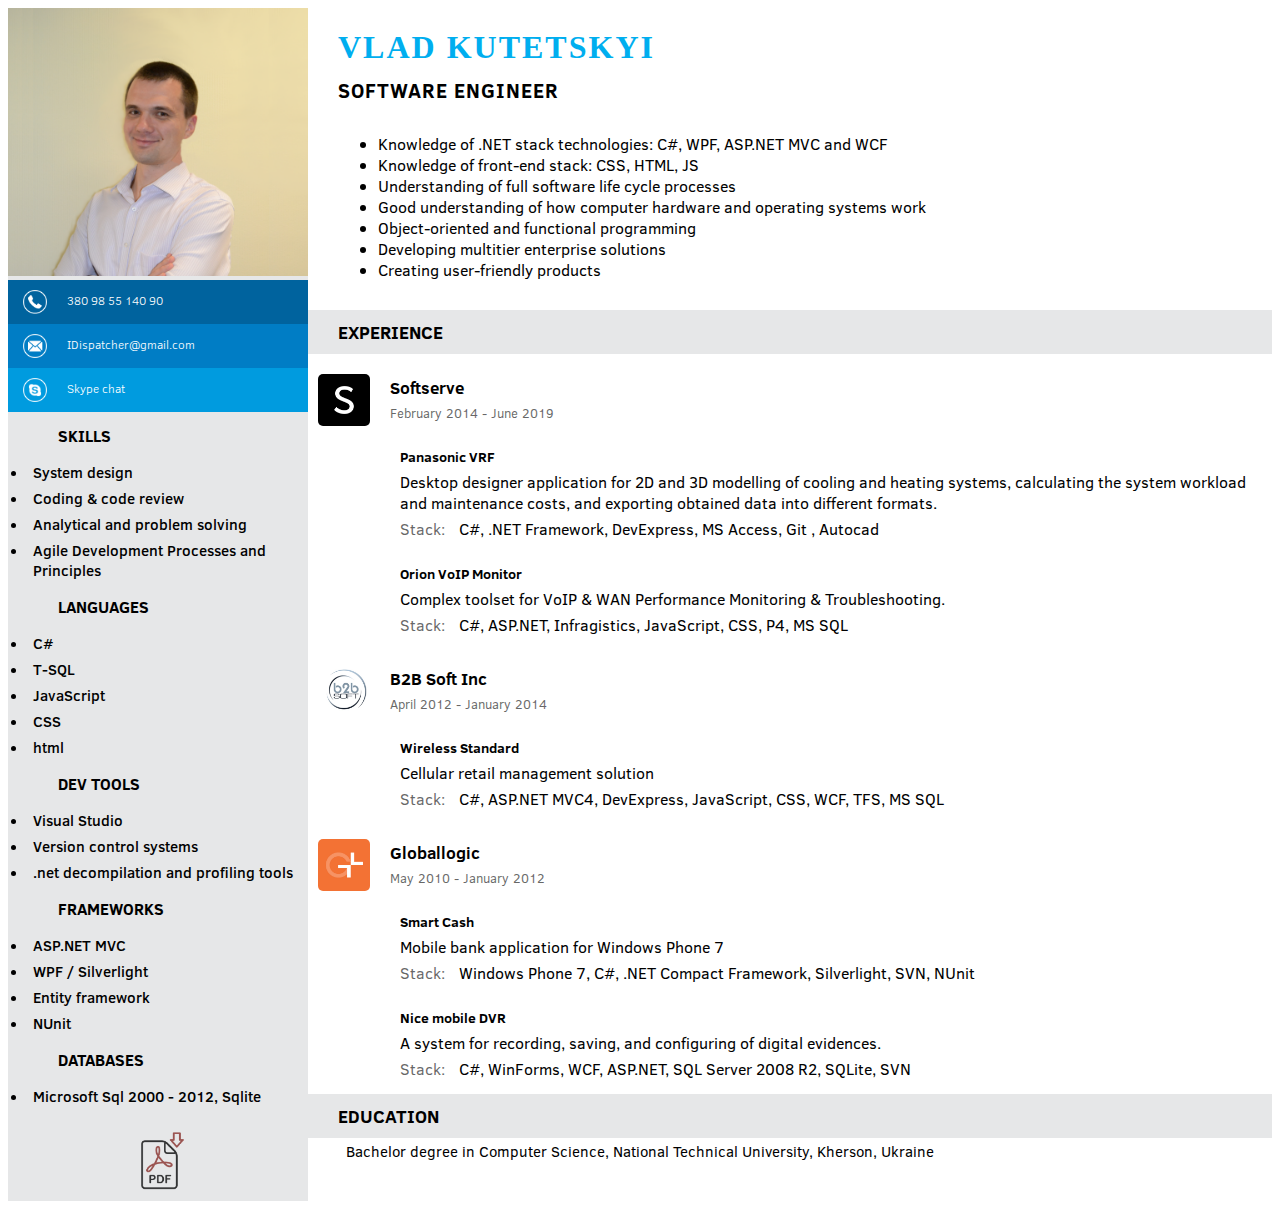
==== commit 8a6ce78d: "modified a bit" ====
--- a/index.html
+++ b/index.html
@@ -101,25 +101,18 @@
           <img class="company-logo" src="SoftServe.png" />
           <div class="projects">
             <span class="company-name">Softserve</span>
-            <span class="period">February 2014 - June 2017</span>
+            <span class="period">February 2014 - June 2019</span>
 
             <div class="project-name">Panasonic VRF</div>
             <div class="project-description">
               Desktop designer application for 2D and 3D modelling of cooling
               and heating systems, calculating the system workload and
               maintenance costs, and exporting obtained data into different
-			  formats.
-			</div>
-			
-			<!-- девелопил аппликуху для дизайна климатических систем панасоник.
-		систему рассчета нагрузки
-		систему импорта -экспорта в кад
-
-
-Developing application for  -->
+              formats.
+            </div>
             <p>
-              <span class="stack">Stack: </span>C#, .NET Framework, DevExpress, MS
-              Access, Git , Autocad
+              <span class="stack">Stack: </span>C#, .NET Framework, DevExpress,
+              MS Access, Git , Autocad
             </p>
 
             <div class="project-name">Orion VoIP Monitor</div>
@@ -162,8 +155,8 @@
               Mobile bank application for Windows Phone 7
             </div>
             <p>
-              <span class="stack">Stack: </span>Windows Phone 7, C#, .NET Compact
-              Framework, Silverlight, SVN, NUnit
+              <span class="stack">Stack: </span>Windows Phone 7, C#, .NET
+              Compact Framework, Silverlight, SVN, NUnit
             </p>
 
             <div class="project-name">Nice mobile DVR</div>
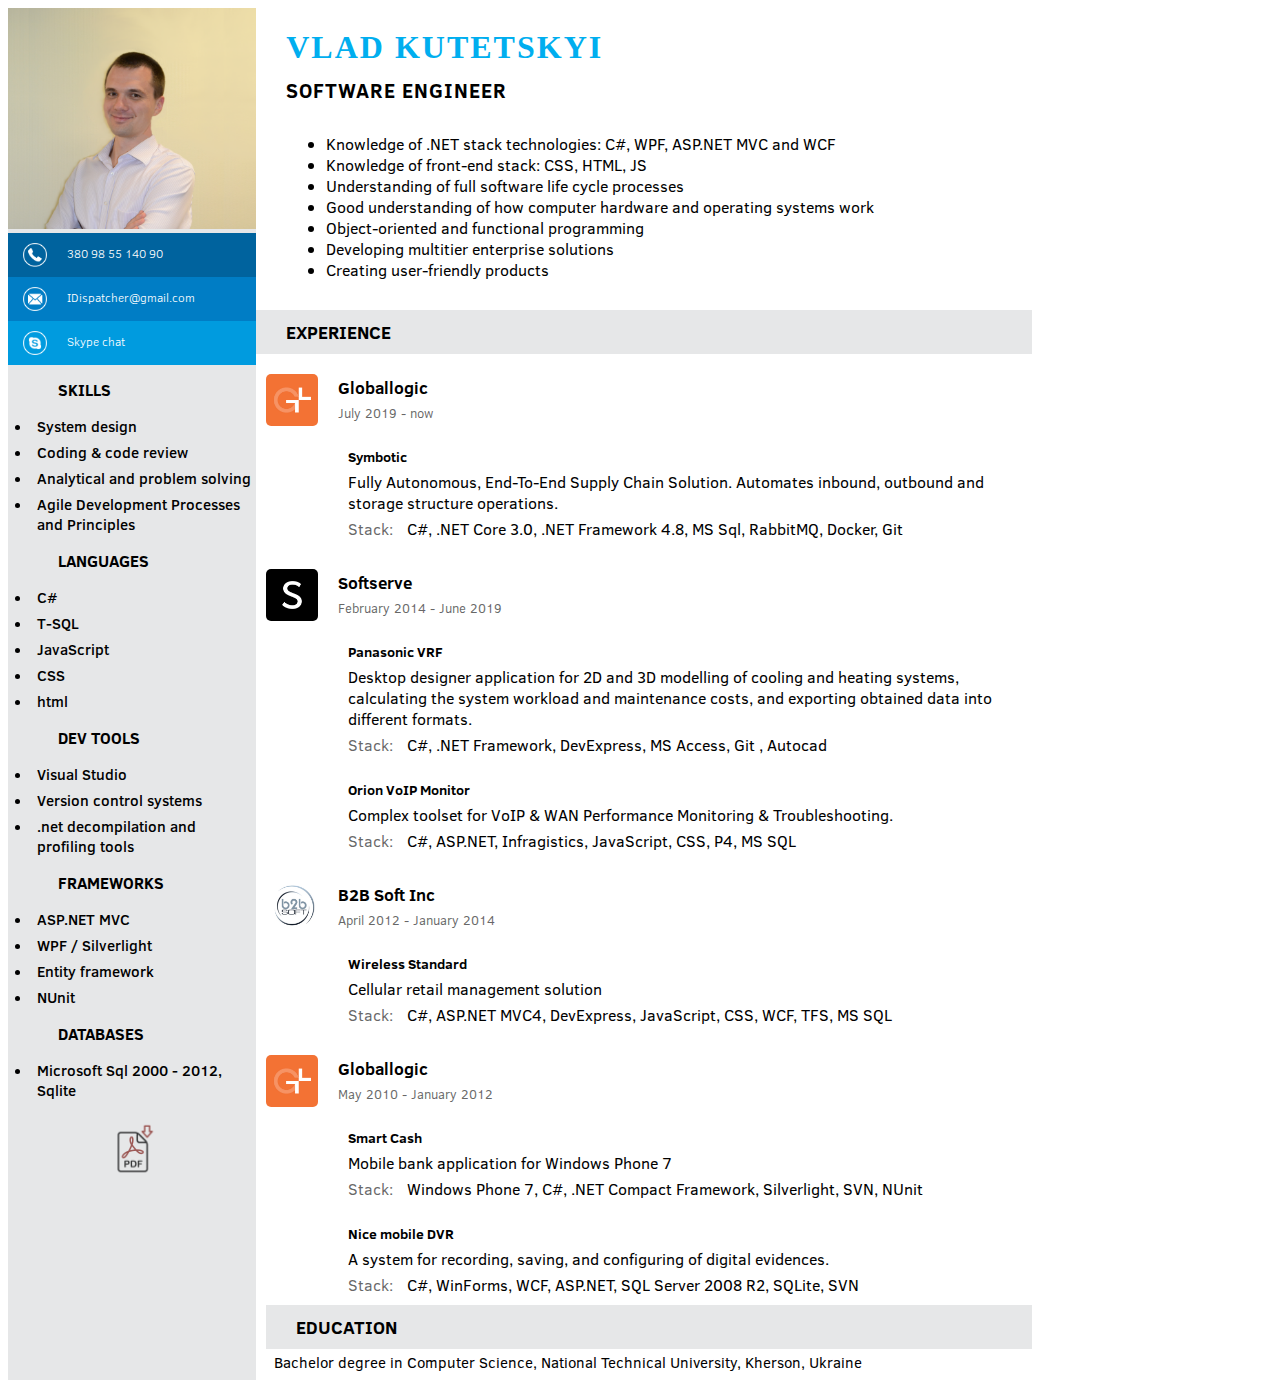
==== commit 5213caac: "Added Symbotic" ====
--- a/index.html
+++ b/index.html
@@ -98,6 +98,21 @@
       </div>
       <div class="experience">
         <div class="company">
+          <img class="company-logo" src="globallogic.png" />
+          <div class="projects">
+            <span class="company-name">Globallogic</span>
+            <span class="period">July 2019 - now</span>
+
+            <div class="project-name">Symbotic</div>
+            <div class="project-description">
+              Fully Autonomous, End-To-End Supply Chain Solution. Automates inbound, outbound and storage structure operations.
+            </div>
+            <p>
+              <span class="stack">Stack: </span>C#, .NET Core 3.0, .NET Framework 4.8, MS Sql, RabbitMQ, Docker, Git
+            </p>
+        </div>
+        <!---------------------------------------------------------------------------------------------------->
+        <div class="company">
           <img class="company-logo" src="SoftServe.png" />
           <div class="projects">
             <span class="company-name">Softserve</span>
--- a/styles.css
+++ b/styles.css
@@ -1,6 +1,6 @@
 body {
   display: flex;
-  max-width: 1420px;
+  max-width: 1024px;
 }
 
 .side,
@@ -108,7 +108,7 @@
 }
 
 .skills ul {
-  padding-left: 20px;
+  padding-left: 1.5em !important;
 }
 
 .skills li {
